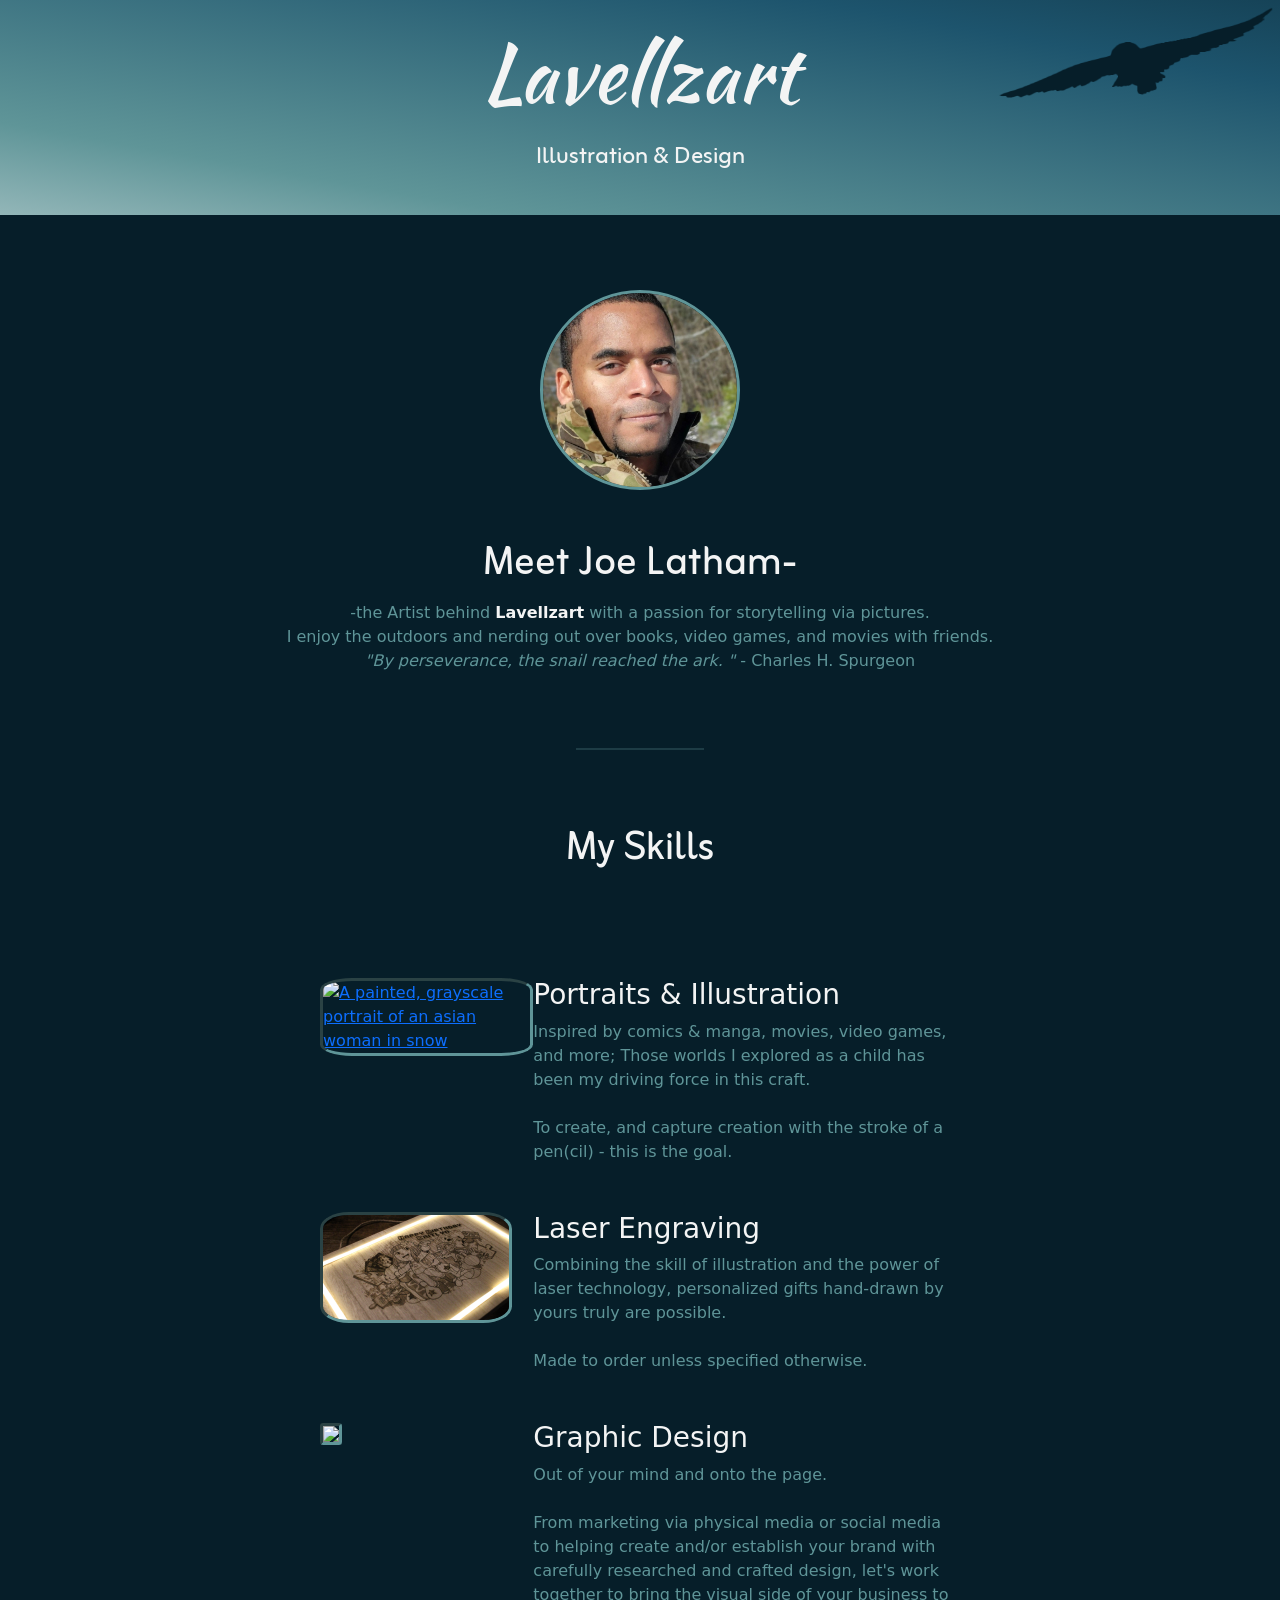
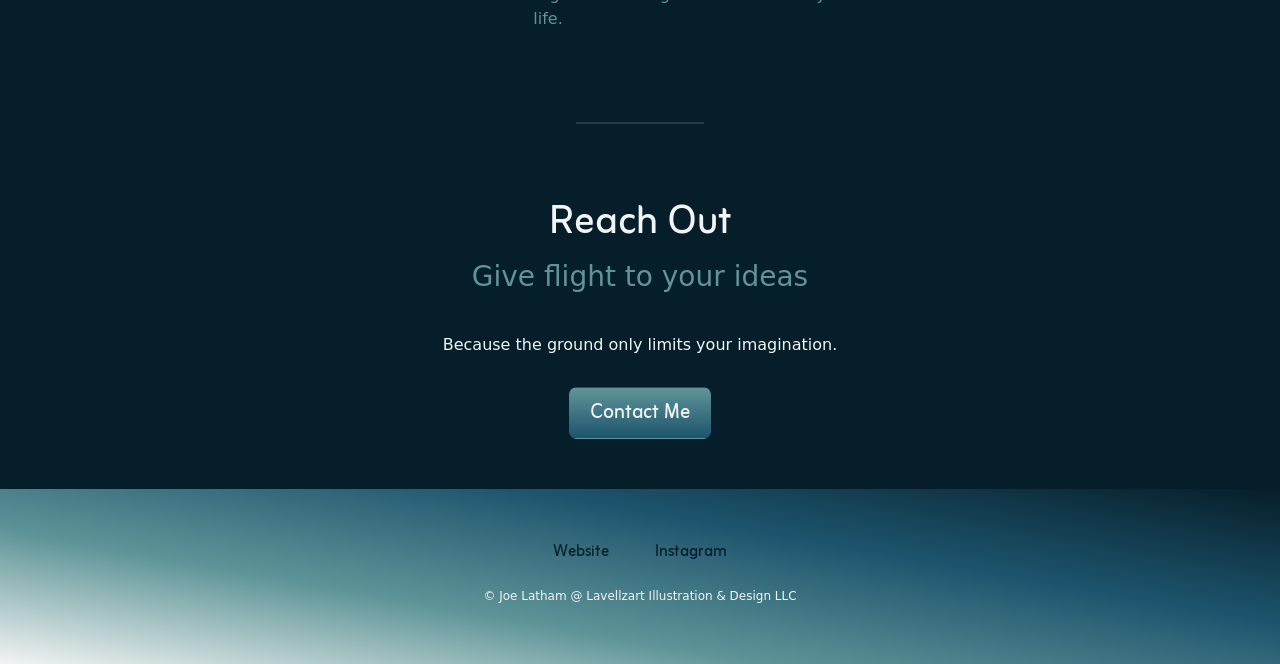
==== index.html @ 6f36c315 "Add files via upload" ====
<!doctype html>
<html lang="en">
  <head>
    <meta charset="UTF-8" />
    <meta name="viewport" content="width=device-width, initial-scale=1.0" />
    <title>Lavellzart</title>
    <!-- Bootstrap -->
    <link
      href="https://cdn.jsdelivr.net/npm/bootstrap@5.3.8/dist/css/bootstrap.min.css"
      rel="stylesheet"
      integrity="sha384-sRIl4kxILFvY47J16cr9ZwB07vP4J8+LH7qKQnuqkuIAvNWLzeN8tE5YBujZqJLB"
      crossorigin="anonymous"
    />
    <!-- Zaushan Font -->
    <link rel="stylesheet" href="style.css" />
    <link rel="preconnect" href="https://fonts.googleapis.com" />
    <link rel="preconnect" href="https://fonts.gstatic.com" crossorigin />
    <link
      href="https://fonts.googleapis.com/css2?family=Kaushan+Script&display=swap"
      rel="stylesheet"/>
    
    <!-- Zain Font -->
    <link rel="preconnect" href="https://fonts.googleapis.com" />
    <link rel="preconnect" href="https://fonts.gstatic.com" crossorigin />
    <link
      href="https://fonts.googleapis.com/css2?family=Zain:ital,wght@0,200;0,300;0,400;0,700;0,800;0,900;1,300;1,400&display=swap"
      rel="stylesheet"/>

  </head>

  <body>
    <!-- Title -->
    <section id="title" class="gradient-background">
      <div class="top-container">
        <img class="owl" src="./assets/owl.png" alt="owl taking flight">
        <div class="title-text">
          <h1><span class="lavellzart">Lavellzart</span></h1>
          <h2><span class="illust">Illustration & Design</span></h2>
        </div>
      </div>
    </section>

    <!-- Profile -->
    <div class="profile">
        <img class="joe" src="./assets/joe.jpg" alt="A profile picture of Joe Latham">
        <h2 class="meet">Meet Joe Latham-</h2>
        <p class="about">-the Artist behind <b style="color: #F3F4F4;">Lavellzart</b> with a passion for storytelling via pictures.  </br> I enjoy the outdoors and nerding out over books, video games, and movies with friends. </br> <i>"By perseverance, the snail reached the ark. "</i> - Charles H. Spurgeon</p>
    </div>
    <hr class="line-break">

    <!-- My Skills/Resume' -->
    <div class="My Skills">
        <h2 class="skills"> My Skills</h2>
         <div class="skills-parent">
                <div class="draw-img">
                    <a href="./assets/SnowGaze.png"> <img class="snow-image" src="./assets/snowcrop.png" alt="A painted, grayscale portrait of an asian woman in snow"></a>
                </div>
            <div class="draw-text">
                <h3>Portraits & Illustration</h3>
                <p style="color:#5F9598">Inspired by comics & manga, movies, video games, and more; Those worlds I explored as a child has been my driving force in this craft. <br><br>To create, and capture creation with the stroke of a pen(cil) - this is the goal.</p>
            </div>
            <div class="laser-img">
                <a href="./assets/KWHB.JPG"> <img class="kaitlyn-image" src="./assets/KWHB.JPG" alt="A laser engraving image on wood"> </a>
            </div>
        <div class="laser-text">
            <h3>Laser Engraving</h3>
            <p style="color: #5F9598;">Combining the skill of illustration and the power of laser technology, personalized gifts hand-drawn by yours truly are possible.<br><br>Made to order unless specified otherwise.</p>
        </div>
        <div class="graphic-img">
            <a href="./assets/mach.png"> <img class="mach-image" src="./assets/mach.png"> </a>
        </div>
        <div class="graphic-text">
            <h3>Graphic Design</h3>
            <p style="color:#5F9598">Out of your mind and onto the page. <br><br>From marketing via physical media or social media to helping create and/or establish your brand with carefully researched and crafted design, let's work together to bring the visual side of your business to life.</p>
        </div>
        </div>
    </div>
    <hr class="line-break">

    <!-- Contact -->
    <div class="contact">
        <h2>Reach Out</h2>
        <h3 style="color: #5F9598;">Give flight to your ideas</h3>
        <p class="contact-message" style="color: #F3F4F4;">Because the ground only limits your imagination.</p>
        <a class="btn" href="mailto:joe@lavellzartdesign.com"> Contact Me</a>
    </div>

    <!-- Bottom Container -->
    <div class="bottom-container">
        <a class="footer-link" href="https://lavellzartdesign.com/">Website</a>
        <a class="footer-link" href="https://www.instagram.com/lavellzart/"> Instagram</a>
        <p class="copyright">© Joe Latham @ Lavellzart Illustration & Design LLC </p>
    </div>


  </body>
</html>
---- style.css ----
body {
  text-align: center;
  background-color: #061e29;
}

h2 {
  color: #f3f4f4;
  font-family: "Zain", sans-serif;
  font-size: 2.5rem;
  font-weight: normal;
  padding-bottom: 5px;
}

h3 {
  color: #f3f4f4;
}

.line-break {
  border: none;
  height: 2px;
  background-color: #5f9598;
  margin: 75px auto;
  width: 10%;
}

/* Top Section */
.top-container {
  position: relative;
  padding-top: 25px;
  padding-bottom: 25px;
}

.owl {
    position: absolute;
    right: 00px;
    top: 0px;
    height: 50%;
}

.gradient-background {
  background: linear-gradient(190deg, #061e29, #1d546d, #5f9598, #f3f4f4);
  background-size: 180% 180%;
  animation: gradient-animation 18s ease infinite;
}

.lavellzart {
  color: #f3f4f4;
  font-family: "Kaushan Script", cursive;
  font-weight: 400;
  font-style: normal;
  font-size: 5rem;
}

.illust {
  color: #f3f4f4;
  font-family: "Zain", sans-serif;
  font-weight: 400;
  font-style: normal;
  font-size: 1.5rem;
}

/* Profile */
.profile {
  padding-top: 75px;
}

.meet {
  font-family: "zain", sans-serif;
  color: #f3f4f4;
  margin-top: 50px;
}
.about {
  color: #5f9598;
}

.joe {
  height: 200px;
  border-radius: 50%;
  border: solid #5f9598;
}

/* Skills */
.skills-parent {
  display: grid;
  grid-template-columns: 0.5fr 1fr;
  grid-template-rows: repeat(1, 1fr);
  width: 50%;
  margin: 100px auto 0 auto;
  text-align: left;
  row-gap: 2rem;
}

.snow-image {
  width: 90%;
  border: inset #5f9598;
  border-radius: 15%;
  overflow: hidden;
}

.kaitlyn-image {
  width: 90%;
  border: inset #5f9598;
  border-radius: 15%;
}

.mach-image {
  width: 90%;
  border: inset #5f9598;
  border-radius: 15%;
}

/* Contact Me */
.contact-message {
  width: 40%;
  margin: 40px auto 40px;
}

.btn {
  background-image: linear-gradient(to bottom, #5f9598, #1d546d);
  border-radius: 8px;
  font-family: "Zain", sans-serif;
  color: #f3f4f4;
  font-size: 20px;
  padding: 10px 20px 10px 20px;
  text-decoration: none;
  margin: -10px 20px 50px;
}

/* Bottom Container */
.bottom-container {
  padding: 50px 0 20px;
  background: linear-gradient(190deg, #061e29, #1d546d, #5f9598, #f3f4f4);
  background-size: 100% 100%;
  animation: gradient-animation 18s ease infinite;
}

.footer-link {
  color: #061e29;
  font-family: "Zain", sans-serif;
  margin: 10px 20px;
  text-decoration: none;
}

.copyright {
  color: #f3f4f4;
  font-size: 0.75rem;
  padding: 20px 0;
  line-height: 2;
}
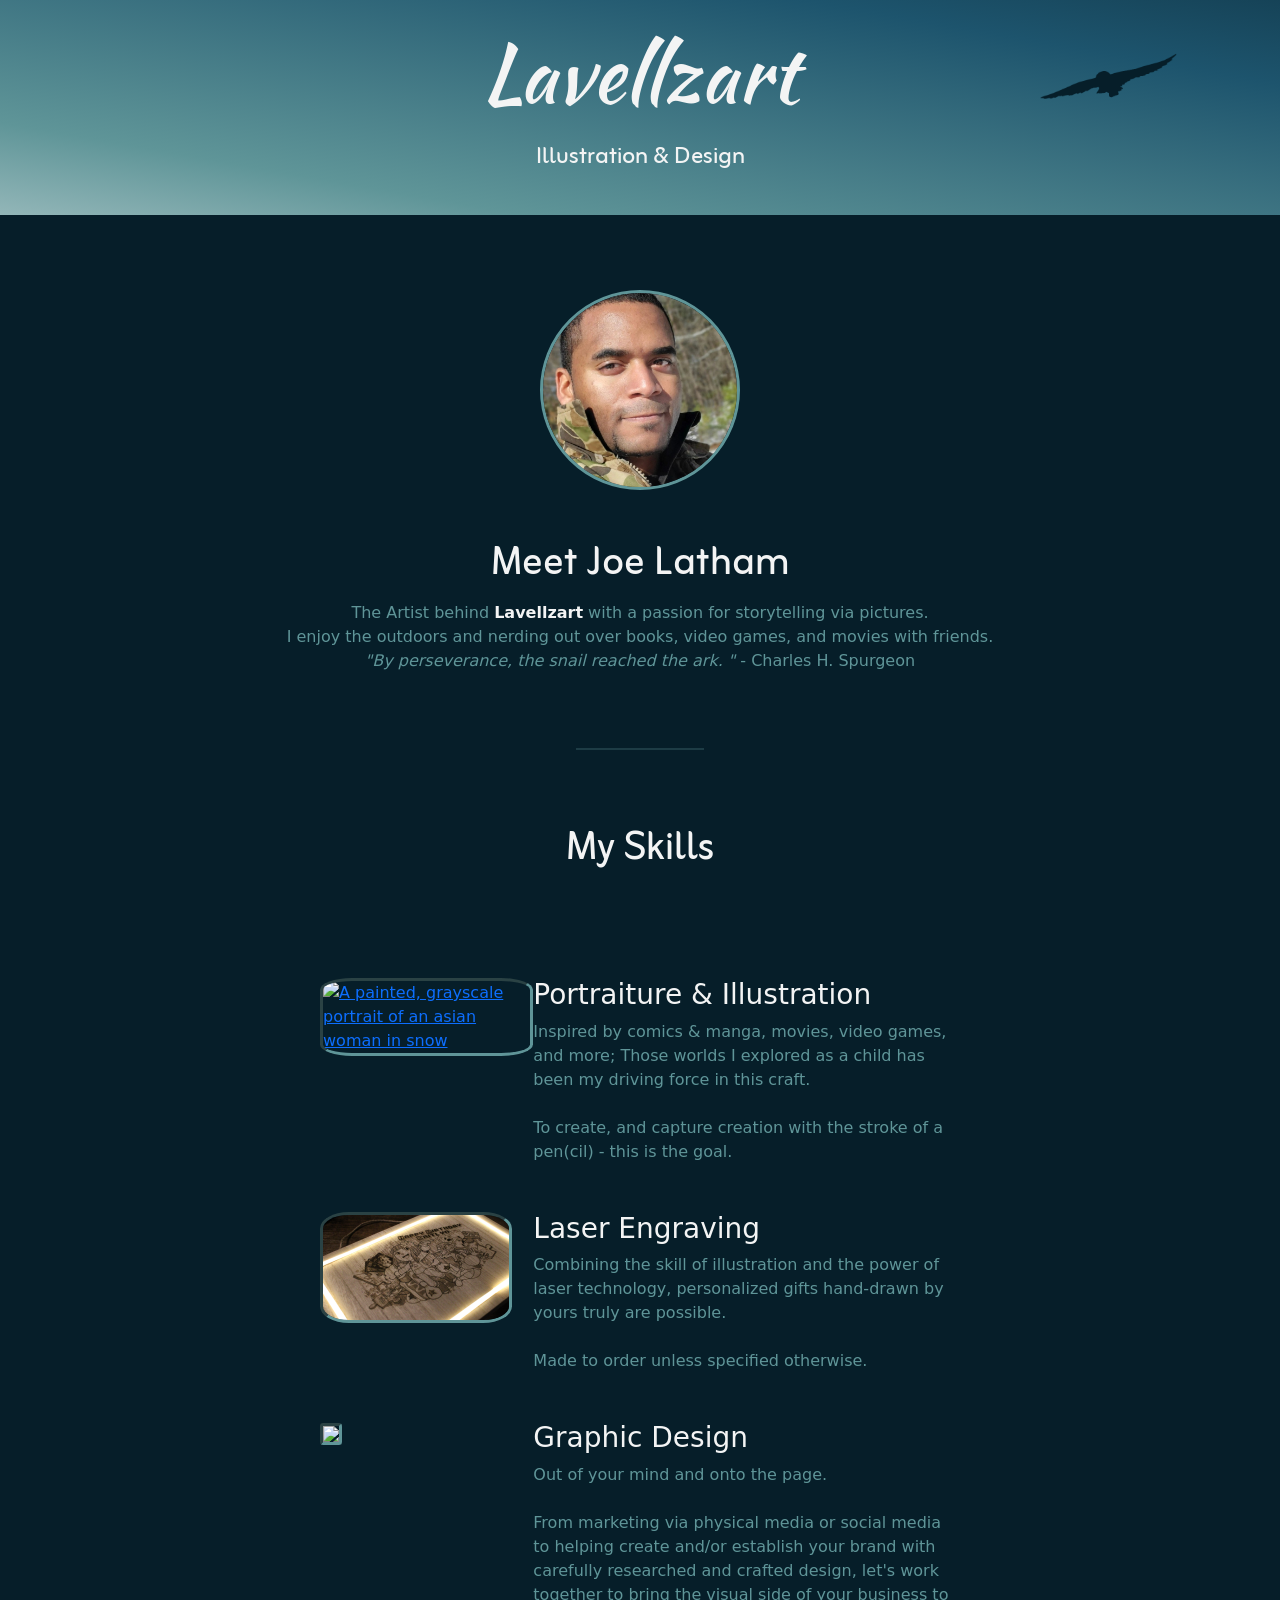
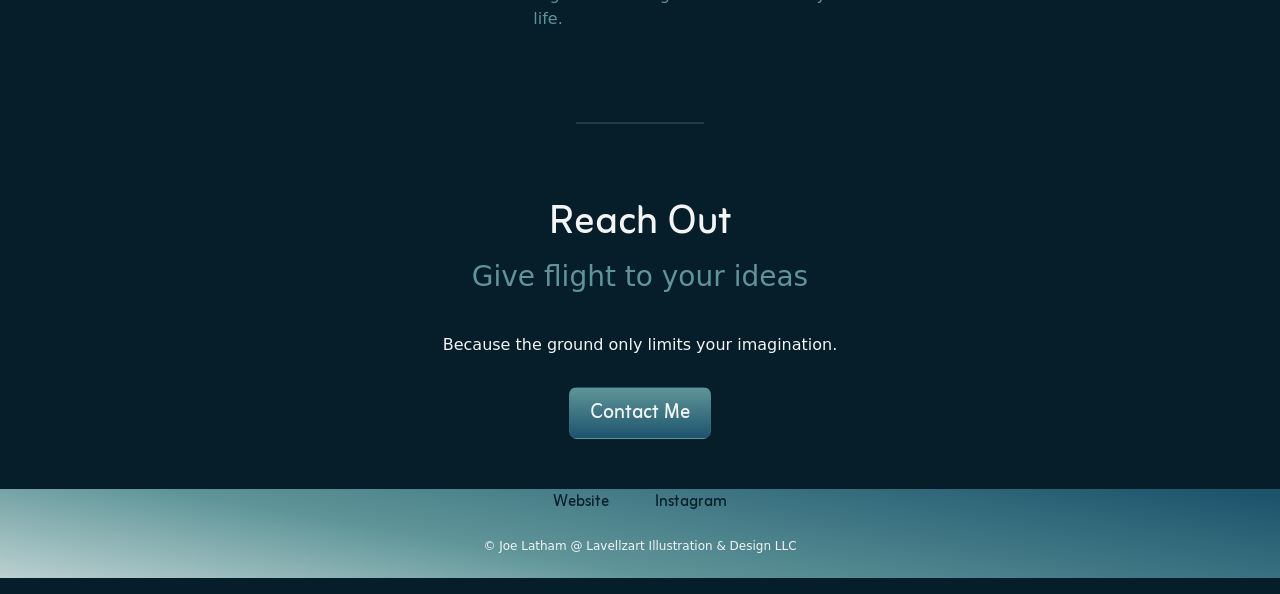
==== commit b3762626: "Add files via upload" ====
--- a/index.html
+++ b/index.html
@@ -43,8 +43,8 @@
     <!-- Profile -->
     <div class="profile">
         <img class="joe" src="./assets/joe.jpg" alt="A profile picture of Joe Latham">
-        <h2 class="meet">Meet Joe Latham-</h2>
-        <p class="about">-the Artist behind <b style="color: #F3F4F4;">Lavellzart</b> with a passion for storytelling via pictures.  </br> I enjoy the outdoors and nerding out over books, video games, and movies with friends. </br> <i>"By perseverance, the snail reached the ark. "</i> - Charles H. Spurgeon</p>
+        <h2 class="meet">Meet Joe Latham</h2>
+        <p class="about">The Artist behind <b style="color: #F3F4F4;">Lavellzart</b> with a passion for storytelling via pictures.  </br> I enjoy the outdoors and nerding out over books, video games, and movies with friends. </br> <i>"By perseverance, the snail reached the ark. "</i> - Charles H. Spurgeon</p>
     </div>
     <hr class="line-break">
 
@@ -56,7 +56,7 @@
                     <a href="./assets/SnowGaze.png"> <img class="snow-image" src="./assets/snowcrop.png" alt="A painted, grayscale portrait of an asian woman in snow"></a>
                 </div>
             <div class="draw-text">
-                <h3>Portraits & Illustration</h3>
+                <h3>Portraiture & Illustration</h3>
                 <p style="color:#5F9598">Inspired by comics & manga, movies, video games, and more; Those worlds I explored as a child has been my driving force in this craft. <br><br>To create, and capture creation with the stroke of a pen(cil) - this is the goal.</p>
             </div>
             <div class="laser-img">
@@ -86,12 +86,14 @@
     </div>
 
     <!-- Bottom Container -->
+    <section id="footer" class="gradient-background"
     <div class="bottom-container">
         <a class="footer-link" href="https://lavellzartdesign.com/">Website</a>
         <a class="footer-link" href="https://www.instagram.com/lavellzart/"> Instagram</a>
         <p class="copyright">© Joe Latham @ Lavellzart Illustration & Design LLC </p>
+        
     </div>
-
+    </section>
 
   </body>
 </html>
--- a/style.css
+++ b/style.css
@@ -2,6 +2,7 @@
   text-align: center;
   background-color: #061e29;
 }
+
 
 h2 {
   color: #f3f4f4;
@@ -31,16 +32,44 @@
 }
 
 .owl {
-    position: absolute;
-    right: 00px;
-    top: 0px;
-    height: 50%;
+
+  position: absolute;
+  right: 100px;
+  top: 50px;
+  height: 25%;
+  }
+
+@media (min-width: 200px) and (max-width: 800px) {
+    .owl {position: absolute;
+         right: 1px;
+         height: 10%;
 }
+}
+
+@media (min-width: 801px) and (max-width: 2000) {
+    .owl {position: absolute;
+          right: 100px;
+          top: 50px;
+          height: 100%;}
+}
+
 
 .gradient-background {
   background: linear-gradient(190deg, #061e29, #1d546d, #5f9598, #f3f4f4);
   background-size: 180% 180%;
   animation: gradient-animation 18s ease infinite;
+}
+
+@keyframes gradient-animation {
+  0% {
+    background-position: 0% 50%;
+  }
+  50% {
+    background-position: 100% 50%;
+  }
+  100% {
+    background-position: 0% 50%;
+  }
 }
 
 .lavellzart {
@@ -129,10 +158,12 @@
 /* Bottom Container */
 .bottom-container {
   padding: 50px 0 20px;
-  background: linear-gradient(190deg, #061e29, #1d546d, #5f9598, #f3f4f4);
+  background: linear-gradient(200deg, #061e29, #1d546d, #5f9598, #f3f4f4);
   background-size: 100% 100%;
-  animation: gradient-animation 18s ease infinite;
+  animation: gradient-animation 20s ease infinite;
 }
+
+
 
 .footer-link {
   color: #061e29;
